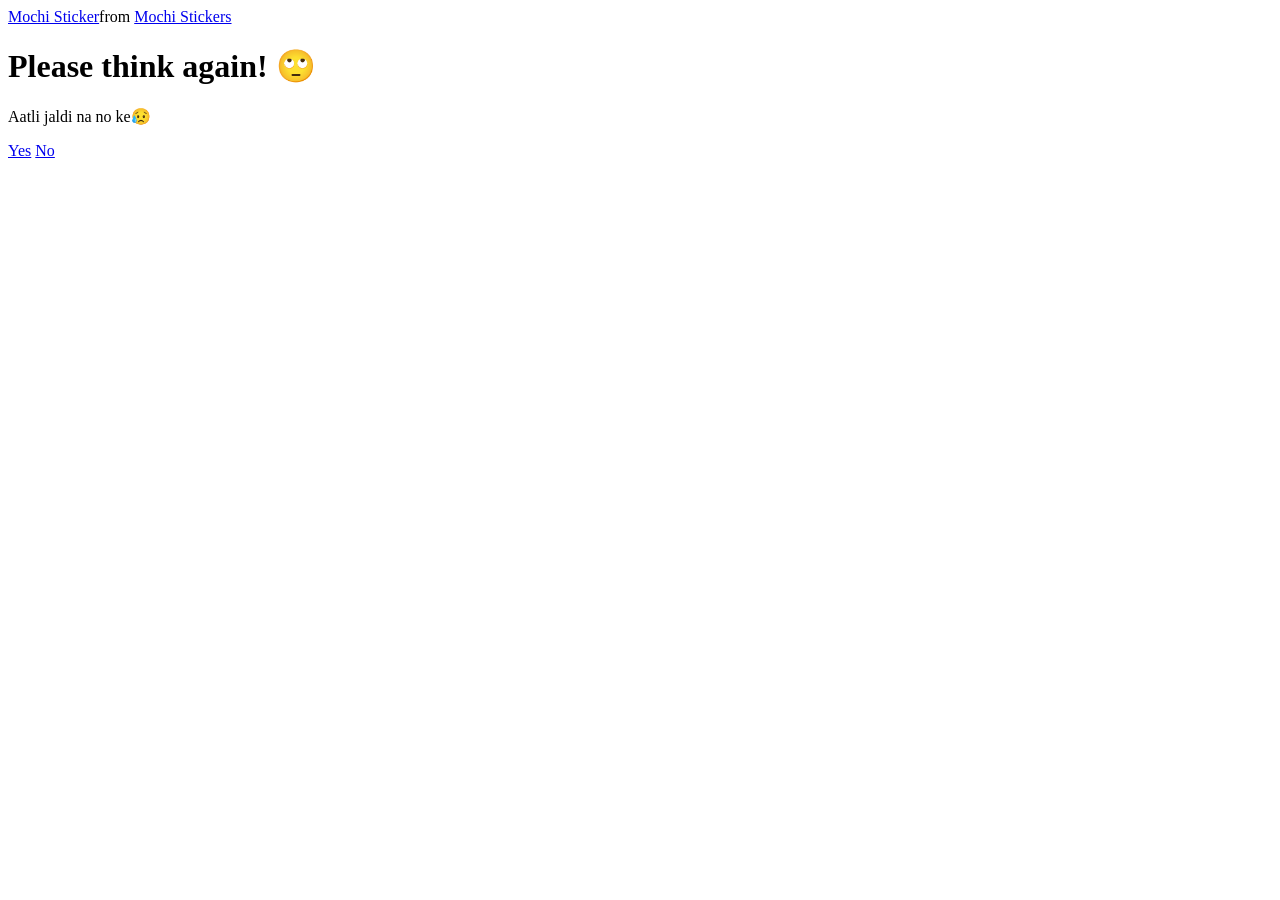
==== no1.html @ 00c41411 "Add files via upload" ====
<!DOCTYPE html>
<html lang="en">

<head>
  <meta charset="UTF-8" />
  <meta name="viewport" content="width=device-width, initial-scale=1.0" />
  <title>Ask Her Out</title>

  <link rel="stylesheet" href="./style.css" />

  <!-- Google Analytics -->
  <script async src="https://www.googletagmanager.com/gtag/js?id=G-70SHQBPSCS"></script>
  <script>
    window.dataLayer = window.dataLayer || [];
    function gtag(){dataLayer.push(arguments);}
    gtag('js', new Date());
    gtag('config', 'G-70SHQBPSCS');
  </script>
  
  <script>
document.addEventListener("DOMContentLoaded", function () {
  document.querySelectorAll("button").forEach(function(btn) {
    btn.addEventListener("click", function() {
      let buttonText = btn.innerText || "unknown_button";
      
      gtag('event', 'button_click', {
        'event_category': 'engagement',
        'event_label': buttonText
      });
    });
  });
});
</script>

</head>

<body>
  <div class="container">
    <div class="tenor-gif-embed" data-postid="22050818" data-share-method="host" data-aspect-ratio="1"
      data-width="100%">
      <a href="https://tenor.com/view/mochi-gif-22050818">Mochi Sticker</a>from
      <a href="https://tenor.com/search/mochi-stickers">Mochi Stickers</a>
    </div>
    <script type="text/javascript" async src="https://tenor.com/embed.js"></script>
    <h1>Please think again! 🙄</h1>
    <p>Aatli jaldi na no ke😥</p>

    <div class="btn">
      <a href="yes.html">Yes</a>
      <a href="no2.html">No</a>
    </div>
  </div>
</body>

</html>
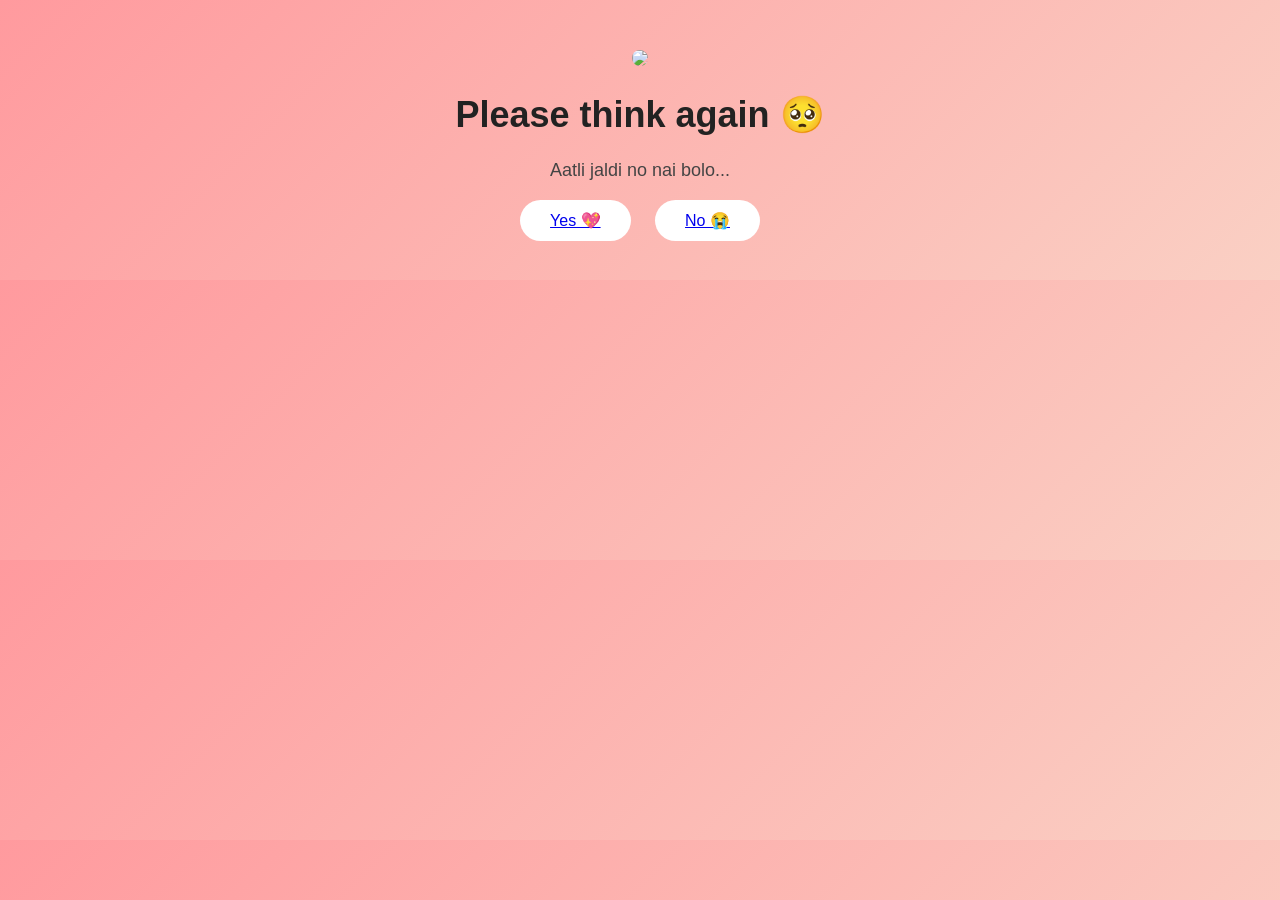
==== commit 9a248681: "Add files via upload" ====
--- a/no1.html
+++ b/no1.html
@@ -1,55 +1,32 @@
 <!DOCTYPE html>
-<html lang="en">
+<html>
+<head>
+<meta charset="UTF-8">
 
-<head>
-  <meta charset="UTF-8" />
-  <meta name="viewport" content="width=device-width, initial-scale=1.0" />
-  <title>Ask Her Out</title>
-
-  <link rel="stylesheet" href="./style.css" />
-
-  <!-- Google Analytics -->
-  <script async src="https://www.googletagmanager.com/gtag/js?id=G-70SHQBPSCS"></script>
-  <script>
-    window.dataLayer = window.dataLayer || [];
-    function gtag(){dataLayer.push(arguments);}
-    gtag('js', new Date());
-    gtag('config', 'G-70SHQBPSCS');
-  </script>
-  
-  <script>
-document.addEventListener("DOMContentLoaded", function () {
-  document.querySelectorAll("button").forEach(function(btn) {
-    btn.addEventListener("click", function() {
-      let buttonText = btn.innerText || "unknown_button";
-      
-      gtag('event', 'button_click', {
-        'event_category': 'engagement',
-        'event_label': buttonText
-      });
-    });
-  });
-});
+<script async src="https://www.googletagmanager.com/gtag/js?id=G-70SHQBPSCS"></script>
+<script>
+window.dataLayer=[];function gtag(){dataLayer.push(arguments);}
+gtag('js', new Date());
+gtag('config','G-70SHQBPSCS');
+gtag('event','reached_no1');
 </script>
 
+<link rel="stylesheet" href="style.css">
 </head>
 
 <body>
-  <div class="container">
-    <div class="tenor-gif-embed" data-postid="22050818" data-share-method="host" data-aspect-ratio="1"
-      data-width="100%">
-      <a href="https://tenor.com/view/mochi-gif-22050818">Mochi Sticker</a>from
-      <a href="https://tenor.com/search/mochi-stickers">Mochi Stickers</a>
-    </div>
-    <script type="text/javascript" async src="https://tenor.com/embed.js"></script>
-    <h1>Please think again! 🙄</h1>
-    <p>Aatli jaldi na no ke😥</p>
+<div class="container">
 
-    <div class="btn">
-      <a href="yes.html">Yes</a>
-      <a href="no2.html">No</a>
-    </div>
-  </div>
+<img src="https://media.tenor.com/o9K1CqK6c3AAAAAi/cute-begging.gif">
+
+<h1>Please think again 🥺</h1>
+<p>Aatli jaldi no nai bolo...</p>
+
+<div class="btn">
+<a href="yes.html">Yes 💖</a>
+<a href="no2.html">No 😭</a>
+</div>
+
+</div>
 </body>
-
 </html>
--- a/style.css
+++ b/style.css
@@ -0,0 +1,59 @@
+body {
+  margin: 0;
+  font-family: 'Poppins', sans-serif;
+  background: linear-gradient(135deg, #ff9a9e, #fad0c4);
+  text-align: center;
+  overflow-x: hidden;
+}
+
+.container {
+  padding: 50px 20px;
+  animation: fadeIn 1s ease;
+}
+
+h1 {
+  font-size: 36px;
+  color: #222;
+}
+
+p {
+  color: #444;
+  font-size: 18px;
+}
+
+.btn {
+  margin-top: 30px;
+}
+
+.btn a, .btn button {
+  padding: 12px 30px;
+  margin: 10px;
+  border-radius: 30px;
+  border: none;
+  background: white;
+  font-size: 16px;
+  cursor: pointer;
+  transition: 0.3s;
+}
+
+.btn a:hover, .btn button:hover {
+  transform: scale(1.1);
+  background: #ff4d6d;
+  color: white;
+}
+
+img {
+  width: 220px;
+  border-radius: 20px;
+  animation: float 3s ease-in-out infinite;
+}
+
+@keyframes float {
+  0%,100% { transform: translateY(0); }
+  50% { transform: translateY(-10px); }
+}
+
+@keyframes fadeIn {
+  from { opacity: 0; }
+  to { opacity: 1; }
+}
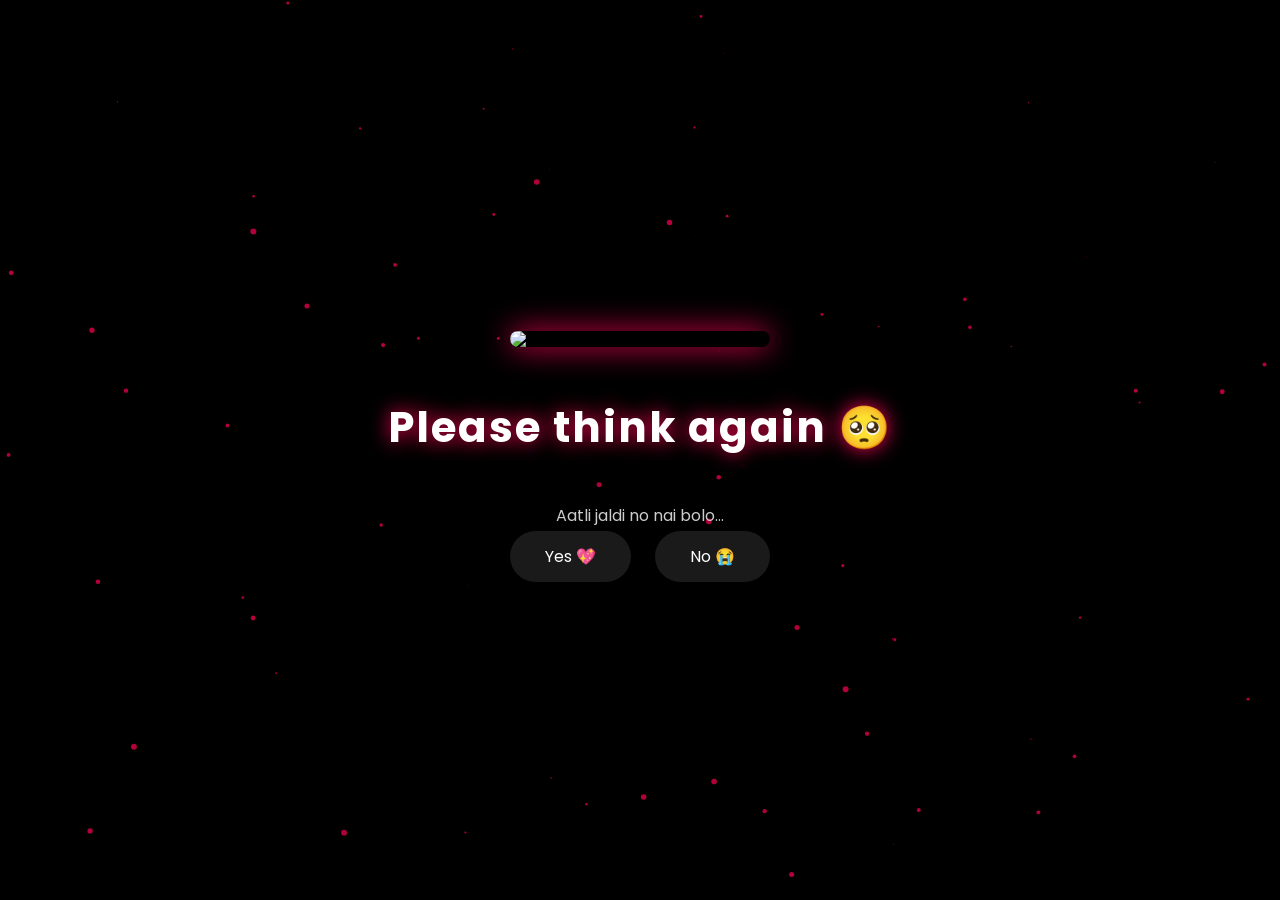
==== commit 5cd2a8e9: "Add files via upload" ====
--- a/no1.html
+++ b/no1.html
@@ -12,9 +12,11 @@
 </script>
 
 <link rel="stylesheet" href="style.css">
+<link href="https://fonts.googleapis.com/css2?family=Poppins:wght@300;600&display=swap" rel="stylesheet">
 </head>
 
 <body>
+  <script src="vfx.js"></script>
 <div class="container">
 
 <img src="https://media.tenor.com/o9K1CqK6c3AAAAAi/cute-begging.gif">
--- a/style.css
+++ b/style.css
@@ -1,59 +1,72 @@
 body {
   margin: 0;
   font-family: 'Poppins', sans-serif;
-  background: linear-gradient(135deg, #ff9a9e, #fad0c4);
-  text-align: center;
-  overflow-x: hidden;
+  background: black;
+  color: white;
+  overflow: hidden;
 }
 
-.container {
-  padding: 50px 20px;
-  animation: fadeIn 1s ease;
+/* VFX Canvas Background */
+canvas {
+  position: fixed;
+  top: 0;
+  left: 0;
+  z-index: -1;
 }
 
-h1 {
-  font-size: 36px;
-  color: #222;
+/* Center Layout */
+.container {
+  height: 100vh;
+  display: flex;
+  flex-direction: column;
+  justify-content: center;
+  align-items: center;
+  animation: fadeIn 1.5s ease;
 }
 
-p {
-  color: #444;
-  font-size: 18px;
+/* Title */
+h1 {
+  font-size: 42px;
+  letter-spacing: 2px;
+  text-shadow: 0 0 20px #ff0055;
 }
 
-.btn {
-  margin-top: 30px;
+/* Subtitle */
+p {
+  color: #ccc;
 }
 
+/* GIF */
+img {
+  width: 260px;
+  border-radius: 20px;
+  margin-bottom: 20px;
+  box-shadow: 0 0 30px #ff0055;
+}
+
+/* Buttons */
 .btn a, .btn button {
-  padding: 12px 30px;
+  text-decoration: none; /* 🚫 REMOVE UNDERLINE */
+  padding: 14px 35px;
   margin: 10px;
-  border-radius: 30px;
+  border-radius: 50px;
   border: none;
-  background: white;
-  font-size: 16px;
+  background: rgba(255,255,255,0.1);
+  color: white;
+  backdrop-filter: blur(10px);
   cursor: pointer;
   transition: 0.3s;
 }
 
+/* Hover */
 .btn a:hover, .btn button:hover {
-  transform: scale(1.1);
-  background: #ff4d6d;
-  color: white;
+  background: linear-gradient(45deg, #ff0055, #ff4d6d);
+  transform: scale(1.15);
+  box-shadow: 0 0 20px #ff0055;
 }
 
-img {
-  width: 220px;
-  border-radius: 20px;
-  animation: float 3s ease-in-out infinite;
-}
-
-@keyframes float {
-  0%,100% { transform: translateY(0); }
-  50% { transform: translateY(-10px); }
-}
-
+/* Fade animation */
 @keyframes fadeIn {
-  from { opacity: 0; }
-  to { opacity: 1; }
+  from {opacity:0; transform: translateY(30px);}
+  to {opacity:1;}
 }
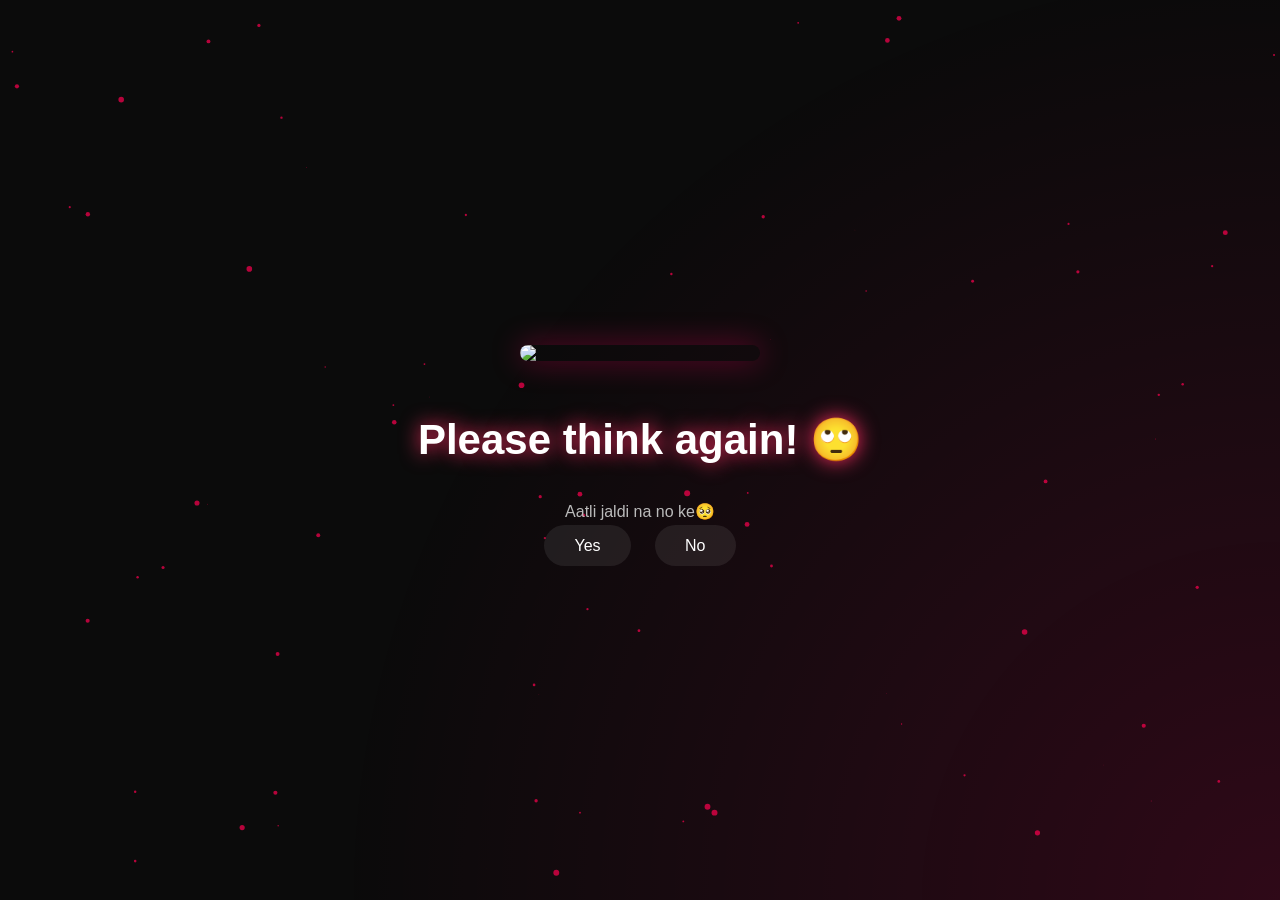
==== commit 77e102d7: "Add files via upload" ====
--- a/no1.html
+++ b/no1.html
@@ -2,33 +2,25 @@
 <html>
 <head>
 <meta charset="UTF-8">
-
-<script async src="https://www.googletagmanager.com/gtag/js?id=G-70SHQBPSCS"></script>
-<script>
-window.dataLayer=[];function gtag(){dataLayer.push(arguments);}
-gtag('js', new Date());
-gtag('config','G-70SHQBPSCS');
-gtag('event','reached_no1');
-</script>
-
 <link rel="stylesheet" href="style.css">
-<link href="https://fonts.googleapis.com/css2?family=Poppins:wght@300;600&display=swap" rel="stylesheet">
 </head>
 
 <body>
-  <script src="vfx.js"></script>
+
 <div class="container">
 
-<img src="https://media.tenor.com/o9K1CqK6c3AAAAAi/cute-begging.gif">
+<img src="https://media.tenor.com/TKPM7F7W8dQAAAAC/cute-begging.gif">
 
-<h1>Please think again 🥺</h1>
-<p>Aatli jaldi no nai bolo...</p>
+<h1>Please think again! 🙄</h1>
+<p>Aatli jaldi na no ke🥺</p>
 
 <div class="btn">
-<a href="yes.html">Yes 💖</a>
-<a href="no2.html">No 😭</a>
+<a href="yes.html">Yes</a>
+<a href="no2.html">No</a>
 </div>
 
 </div>
+
+<script src="vfx.js"></script>
 </body>
 </html>
--- a/style.css
+++ b/style.css
@@ -1,12 +1,28 @@
 body {
   margin: 0;
   font-family: 'Poppins', sans-serif;
-  background: black;
+  background: #0b0b0b;
   color: white;
   overflow: hidden;
 }
 
-/* VFX Canvas Background */
+/* animated glow background */
+body::before {
+  content: "";
+  position: fixed;
+  width: 200%;
+  height: 200%;
+  background: radial-gradient(circle, rgba(255,0,100,0.15), transparent 60%);
+  animation: move 10s infinite alternate;
+  z-index: -2;
+}
+
+@keyframes move {
+  0% { transform: translate(-20%, -20%); }
+  100% { transform: translate(20%, 20%); }
+}
+
+/* VFX canvas */
 canvas {
   position: fixed;
   top: 0;
@@ -14,59 +30,63 @@
   z-index: -1;
 }
 
-/* Center Layout */
+/* center layout */
 .container {
   height: 100vh;
   display: flex;
   flex-direction: column;
   justify-content: center;
   align-items: center;
-  animation: fadeIn 1.5s ease;
+  animation: fade 1s ease;
 }
 
-/* Title */
+/* text */
 h1 {
   font-size: 42px;
-  letter-spacing: 2px;
-  text-shadow: 0 0 20px #ff0055;
+  text-align: center;
+  text-shadow: 0 0 20px #ff2e63;
 }
 
-/* Subtitle */
 p {
-  color: #ccc;
+  color: #bbb;
+  margin-top: 10px;
 }
 
-/* GIF */
+/* image */
 img {
-  width: 260px;
+  width: 240px;
   border-radius: 20px;
-  margin-bottom: 20px;
-  box-shadow: 0 0 30px #ff0055;
+  margin-bottom: 25px;
+  box-shadow: 0 0 30px rgba(255,0,100,0.4);
+  animation: float 3s ease-in-out infinite;
 }
 
-/* Buttons */
+@keyframes float {
+  0%,100% {transform: translateY(0);}
+  50% {transform: translateY(-10px);}
+}
+
+/* buttons */
 .btn a, .btn button {
-  text-decoration: none; /* 🚫 REMOVE UNDERLINE */
-  padding: 14px 35px;
+  text-decoration: none;
+  padding: 12px 30px;
   margin: 10px;
-  border-radius: 50px;
+  border-radius: 30px;
   border: none;
-  background: rgba(255,255,255,0.1);
+  background: rgba(255,255,255,0.08);
   color: white;
   backdrop-filter: blur(10px);
   cursor: pointer;
   transition: 0.3s;
 }
 
-/* Hover */
 .btn a:hover, .btn button:hover {
-  background: linear-gradient(45deg, #ff0055, #ff4d6d);
-  transform: scale(1.15);
-  box-shadow: 0 0 20px #ff0055;
+  background: linear-gradient(45deg, #ff2e63, #ff6b81);
+  transform: scale(1.1);
+  box-shadow: 0 0 20px #ff2e63;
 }
 
-/* Fade animation */
-@keyframes fadeIn {
-  from {opacity:0; transform: translateY(30px);}
+@keyframes fade {
+  from {opacity:0; transform: translateY(20px);}
   to {opacity:1;}
 }
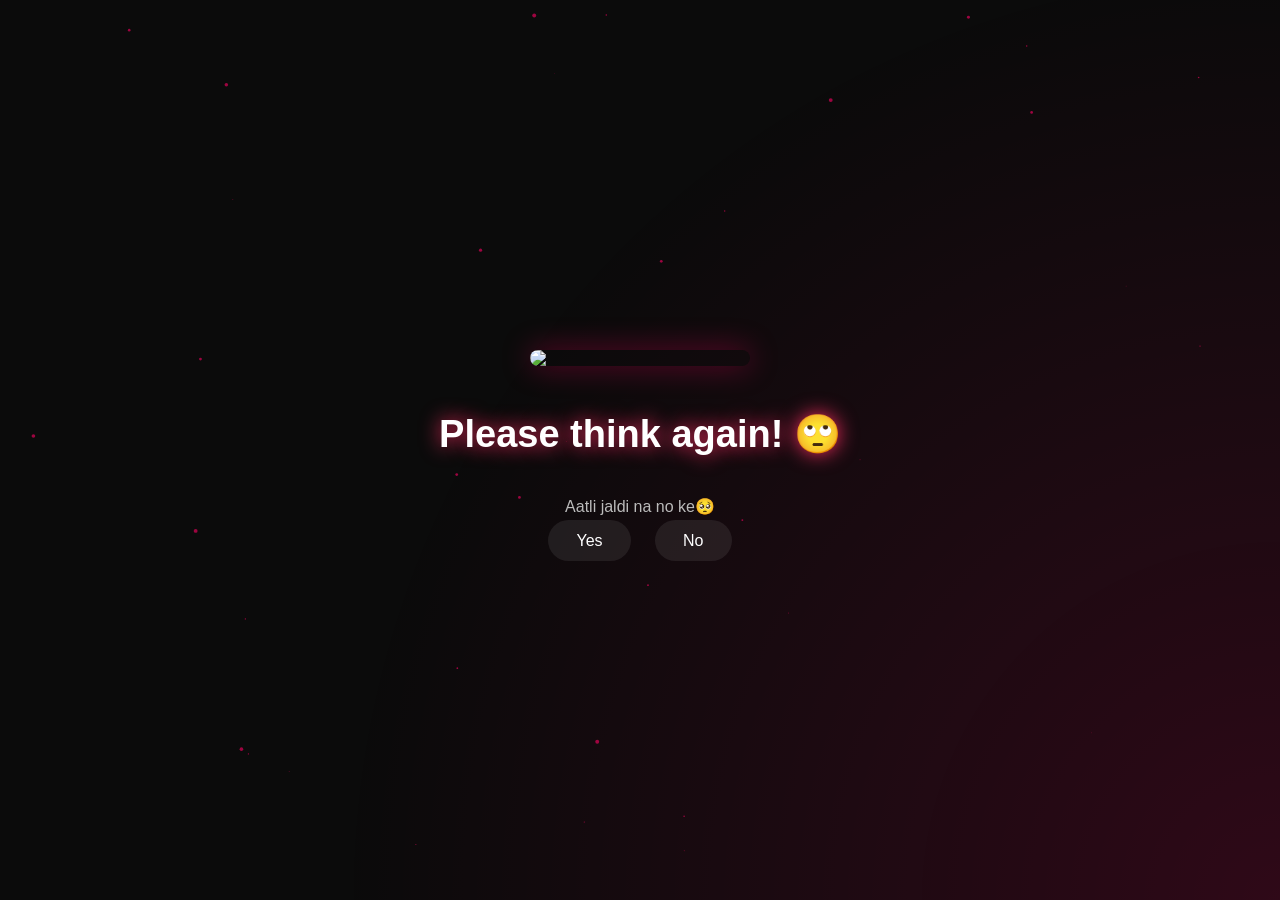
==== commit 6d614a01: "Add files via upload" ====
--- a/no1.html
+++ b/no1.html
@@ -4,12 +4,11 @@
 <meta charset="UTF-8">
 <link rel="stylesheet" href="style.css">
 </head>
-
 <body>
 
 <div class="container">
 
-<img src="https://media.tenor.com/TKPM7F7W8dQAAAAC/cute-begging.gif">
+<img src="https://i.imgur.com/3XjY5Vb.gif">
 
 <h1>Please think again! 🙄</h1>
 <p>Aatli jaldi na no ke🥺</p>
--- a/style.css
+++ b/style.css
@@ -6,7 +6,6 @@
   overflow: hidden;
 }
 
-/* animated glow background */
 body::before {
   content: "";
   position: fixed;
@@ -22,7 +21,6 @@
   100% { transform: translate(20%, 20%); }
 }
 
-/* VFX canvas */
 canvas {
   position: fixed;
   top: 0;
@@ -30,63 +28,43 @@
   z-index: -1;
 }
 
-/* center layout */
 .container {
   height: 100vh;
   display: flex;
   flex-direction: column;
   justify-content: center;
   align-items: center;
-  animation: fade 1s ease;
 }
 
-/* text */
 h1 {
-  font-size: 42px;
-  text-align: center;
+  font-size: 38px;
   text-shadow: 0 0 20px #ff2e63;
 }
 
 p {
   color: #bbb;
-  margin-top: 10px;
 }
 
-/* image */
 img {
-  width: 240px;
+  width: 220px;
   border-radius: 20px;
-  margin-bottom: 25px;
+  margin-bottom: 20px;
   box-shadow: 0 0 30px rgba(255,0,100,0.4);
-  animation: float 3s ease-in-out infinite;
 }
 
-@keyframes float {
-  0%,100% {transform: translateY(0);}
-  50% {transform: translateY(-10px);}
-}
-
-/* buttons */
 .btn a, .btn button {
   text-decoration: none;
-  padding: 12px 30px;
+  padding: 12px 28px;
   margin: 10px;
   border-radius: 30px;
-  border: none;
   background: rgba(255,255,255,0.08);
   color: white;
-  backdrop-filter: blur(10px);
+  transition: 0.3s;
+  border: none;
   cursor: pointer;
-  transition: 0.3s;
 }
 
 .btn a:hover, .btn button:hover {
   background: linear-gradient(45deg, #ff2e63, #ff6b81);
   transform: scale(1.1);
-  box-shadow: 0 0 20px #ff2e63;
-}
-
-@keyframes fade {
-  from {opacity:0; transform: translateY(20px);}
-  to {opacity:1;}
 }
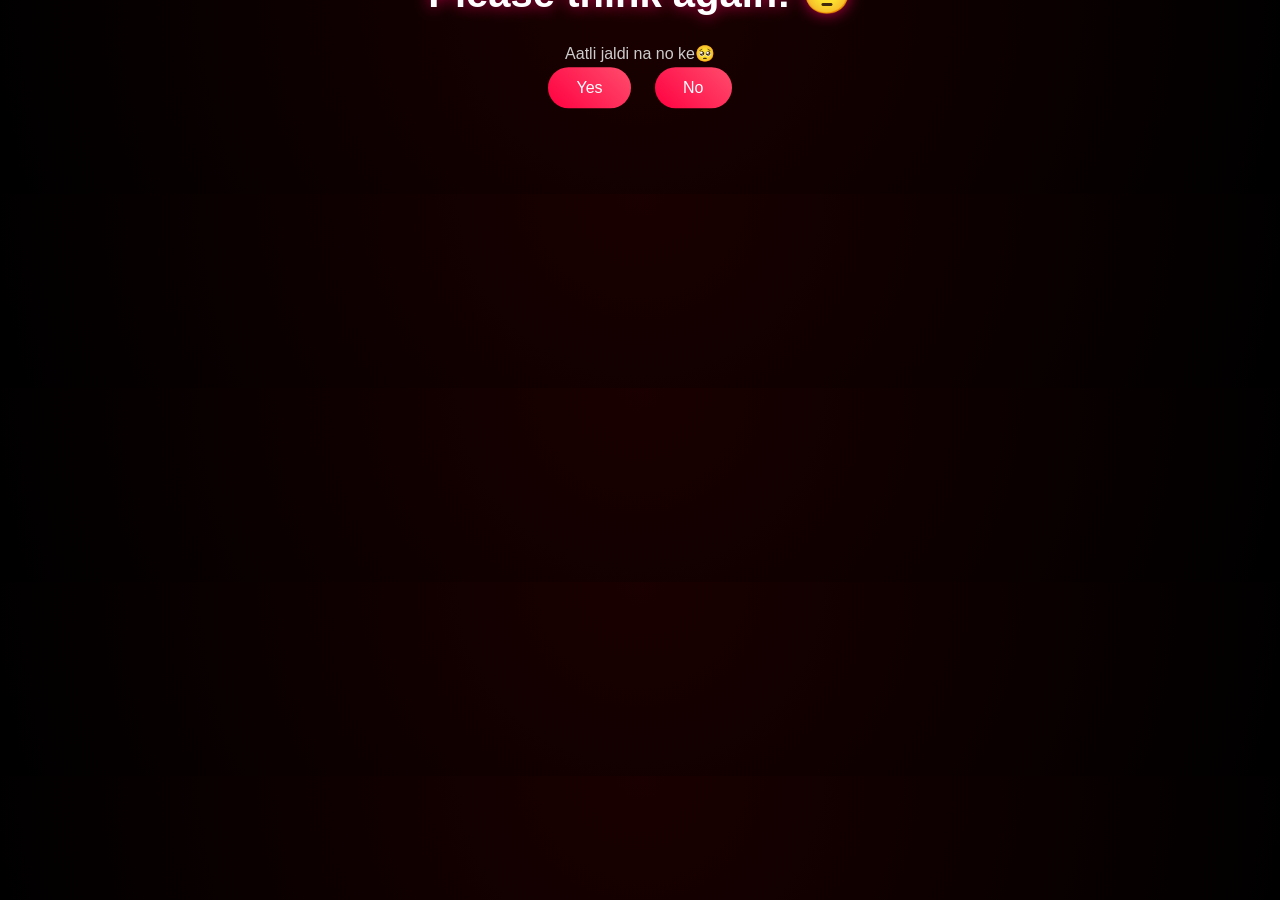
==== commit c54f52f7: "Add files via upload" ====
--- a/no1.html
+++ b/no1.html
@@ -4,11 +4,11 @@
 <meta charset="UTF-8">
 <link rel="stylesheet" href="style.css">
 </head>
+
 <body>
 
 <div class="container">
-
-<img src="https://i.imgur.com/3XjY5Vb.gif">
+<img src="no1.gif">
 
 <h1>Please think again! 🙄</h1>
 <p>Aatli jaldi na no ke🥺</p>
@@ -17,7 +17,6 @@
 <a href="yes.html">Yes</a>
 <a href="no2.html">No</a>
 </div>
-
 </div>
 
 <script src="vfx.js"></script>
--- a/style.css
+++ b/style.css
@@ -1,70 +1,58 @@
 body {
   margin: 0;
   font-family: 'Poppins', sans-serif;
-  background: #0b0b0b;
+  background: radial-gradient(circle at top, #1a0000, #000000);
   color: white;
   overflow: hidden;
 }
 
-body::before {
-  content: "";
-  position: fixed;
-  width: 200%;
-  height: 200%;
-  background: radial-gradient(circle, rgba(255,0,100,0.15), transparent 60%);
-  animation: move 10s infinite alternate;
-  z-index: -2;
-}
-
-@keyframes move {
-  0% { transform: translate(-20%, -20%); }
-  100% { transform: translate(20%, 20%); }
-}
-
-canvas {
-  position: fixed;
-  top: 0;
-  left: 0;
-  z-index: -1;
-}
-
 .container {
-  height: 100vh;
-  display: flex;
-  flex-direction: column;
-  justify-content: center;
-  align-items: center;
-}
-
-h1 {
-  font-size: 38px;
-  text-shadow: 0 0 20px #ff2e63;
-}
-
-p {
-  color: #bbb;
+  text-align: center;
+  position: relative;
+  top: 50%;
+  transform: translateY(-50%);
 }
 
 img {
   width: 220px;
   border-radius: 20px;
+  box-shadow: 0 0 40px rgba(255, 0, 80, 0.6);
   margin-bottom: 20px;
-  box-shadow: 0 0 30px rgba(255,0,100,0.4);
+}
+
+h1 {
+  font-size: 2.5rem;
+  text-shadow: 0 0 15px rgba(255, 0, 100, 0.8);
+  animation: glow 2s infinite alternate;
+}
+
+p {
+  color: #ccc;
+}
+
+@keyframes glow {
+  from { text-shadow: 0 0 10px #ff0040; }
+  to { text-shadow: 0 0 25px #ff4d6d; }
 }
 
 .btn a, .btn button {
-  text-decoration: none;
   padding: 12px 28px;
   margin: 10px;
   border-radius: 30px;
-  background: rgba(255,255,255,0.08);
+  border: none;
+  background: linear-gradient(45deg, #ff0040, #ff4d6d);
   color: white;
+  cursor: pointer;
+  text-decoration: none;
   transition: 0.3s;
-  border: none;
-  cursor: pointer;
 }
 
 .btn a:hover, .btn button:hover {
-  background: linear-gradient(45deg, #ff2e63, #ff6b81);
-  transform: scale(1.1);
+  transform: scale(1.15);
+  box-shadow: 0 0 20px #ff0040;
+}
+
+@keyframes floatUp {
+  0% { transform: translateY(0); opacity: 1; }
+  100% { transform: translateY(-60px); opacity: 0; }
 }
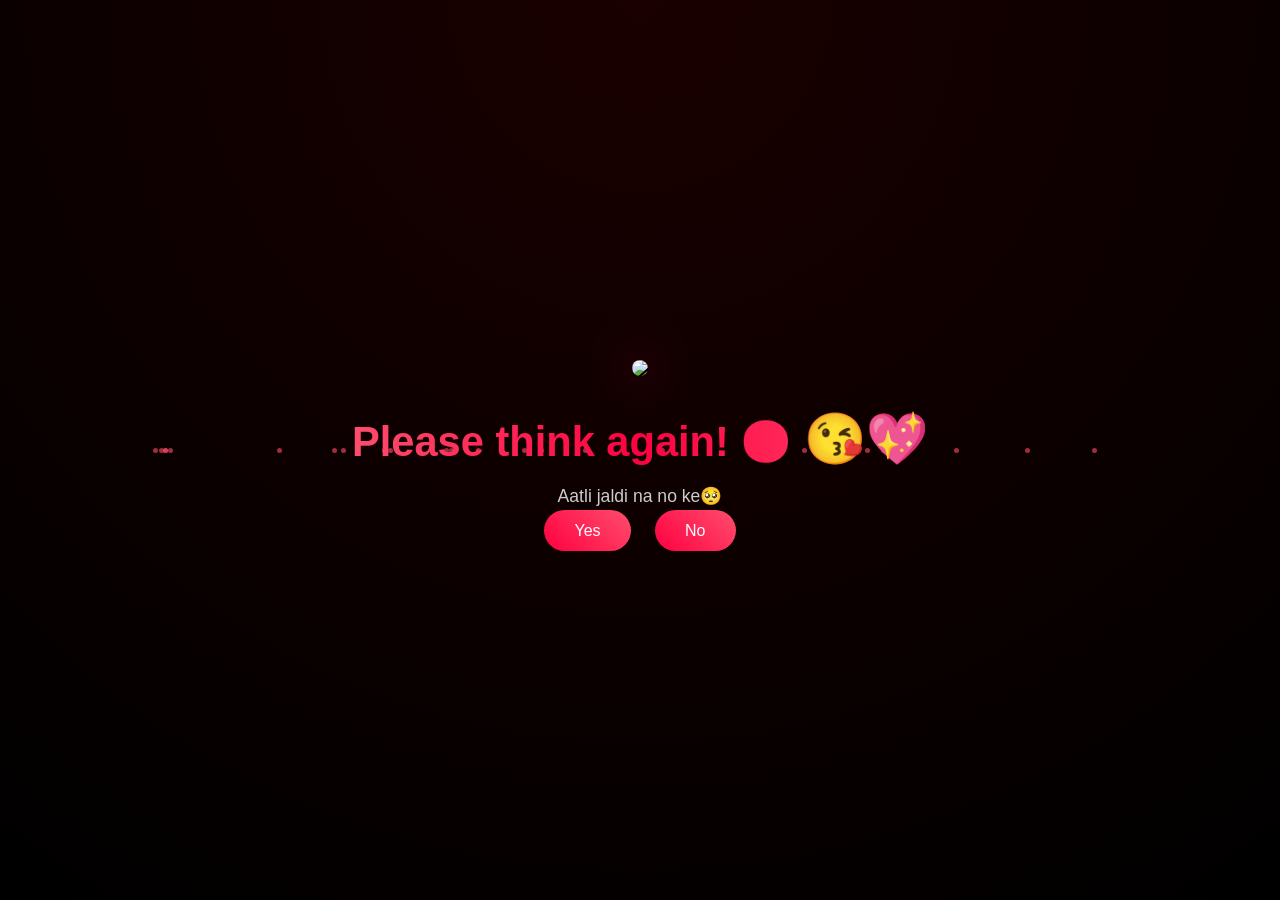
==== commit 1de06ecb: "Add files via upload" ====
--- a/no1.html
+++ b/no1.html
@@ -10,7 +10,7 @@
 <div class="container">
 <img src="no1.gif">
 
-<h1>Please think again! 🙄</h1>
+<h1>Please think again! 🙄  <span class="emoji">😘💖</span> </h1>
 <p>Aatli jaldi na no ke🥺</p>
 
 <div class="btn">
--- a/style.css
+++ b/style.css
@@ -1,58 +1,137 @@
+/* RESET */
 body {
   margin: 0;
   font-family: 'Poppins', sans-serif;
   background: radial-gradient(circle at top, #1a0000, #000000);
   color: white;
+
+  display: flex;
+  justify-content: center;
+  align-items: center;
+  height: 100vh;
+
   overflow: hidden;
 }
 
+/* FADE-IN EFFECT */
+body {
+  animation: fadeIn 1.5s ease;
+}
+
+@keyframes fadeIn {
+  from { opacity: 0; transform: scale(1.05); }
+  to { opacity: 1; transform: scale(1); }
+}
+
+/* CONTAINER */
 .container {
   text-align: center;
-  position: relative;
-  top: 50%;
-  transform: translateY(-50%);
+  max-width: 90%;
+  z-index: 2;
 }
 
+/* IMAGE */
 img {
   width: 220px;
+  max-width: 80%;
   border-radius: 20px;
-  box-shadow: 0 0 40px rgba(255, 0, 80, 0.6);
+  box-shadow: 0 0 50px rgba(255, 0, 100, 0.7);
   margin-bottom: 20px;
+  animation: float 3s ease-in-out infinite;
 }
 
-h1 {
-  font-size: 2.5rem;
-  text-shadow: 0 0 15px rgba(255, 0, 100, 0.8);
-  animation: glow 2s infinite alternate;
+/* FLOAT ANIMATION */
+@keyframes float {
+  0% { transform: translateY(0px); }
+  50% { transform: translateY(-10px); }
+  100% { transform: translateY(0px); }
 }
 
+/* TITLE */
+h1 {
+  font-size: 2.6rem;
+  margin: 10px 0;
+
+  background: linear-gradient(90deg, #ff4d6d, #ff0040, #ff4d6d);
+  -webkit-background-clip: text;
+  color: transparent;
+
+  animation: glow 2s infinite alternate, pulse 1.5s infinite;
+}
+
+/* HEARTBEAT EFFECT */
+@keyframes pulse {
+  0% { transform: scale(1); }
+  50% { transform: scale(1.05); }
+  100% { transform: scale(1); }
+}
+
+/* GLOW */
+@keyframes glow {
+  from { text-shadow: 0 0 10px #ff0040; }
+  to { text-shadow: 0 0 30px #ff4d6d; }
+}
+
+/* SUBTEXT */
 p {
   color: #ccc;
+  font-size: 1.1rem;
+  margin-bottom: 15px;
 }
 
-@keyframes glow {
-  from { text-shadow: 0 0 10px #ff0040; }
-  to { text-shadow: 0 0 25px #ff4d6d; }
-}
-
+/* BUTTONS */
 .btn a, .btn button {
-  padding: 12px 28px;
+  padding: 12px 30px;
   margin: 10px;
   border-radius: 30px;
   border: none;
+
   background: linear-gradient(45deg, #ff0040, #ff4d6d);
   color: white;
+
+  font-size: 16px;
   cursor: pointer;
   text-decoration: none;
+
   transition: 0.3s;
 }
 
+/* BUTTON HOVER */
 .btn a:hover, .btn button:hover {
   transform: scale(1.15);
-  box-shadow: 0 0 20px #ff0040;
+  box-shadow: 0 0 25px #ff0040;
 }
 
+/* FLOATING HEART PARTICLE */
 @keyframes floatUp {
-  0% { transform: translateY(0); opacity: 1; }
-  100% { transform: translateY(-60px); opacity: 0; }
+  0% {
+    transform: translateY(0);
+    opacity: 1;
+  }
+  100% {
+    transform: translateY(-80px);
+    opacity: 0;
+  }
+}
+
+/* BACKGROUND PARTICLES */
+.particle {
+  position: fixed;
+  width: 5px;
+  height: 5px;
+  background: #ff4d6d;
+  border-radius: 50%;
+  opacity: 0.6;
+  animation: moveParticles 10s linear infinite;
+}
+
+@keyframes moveParticles {
+  from { transform: translateY(100vh); }
+  to { transform: translateY(-10vh); }
+}
+.emoji {
+  color: white;
+  text-shadow: none;
+  background: none;
+  font-size: 1.2em;
 }
